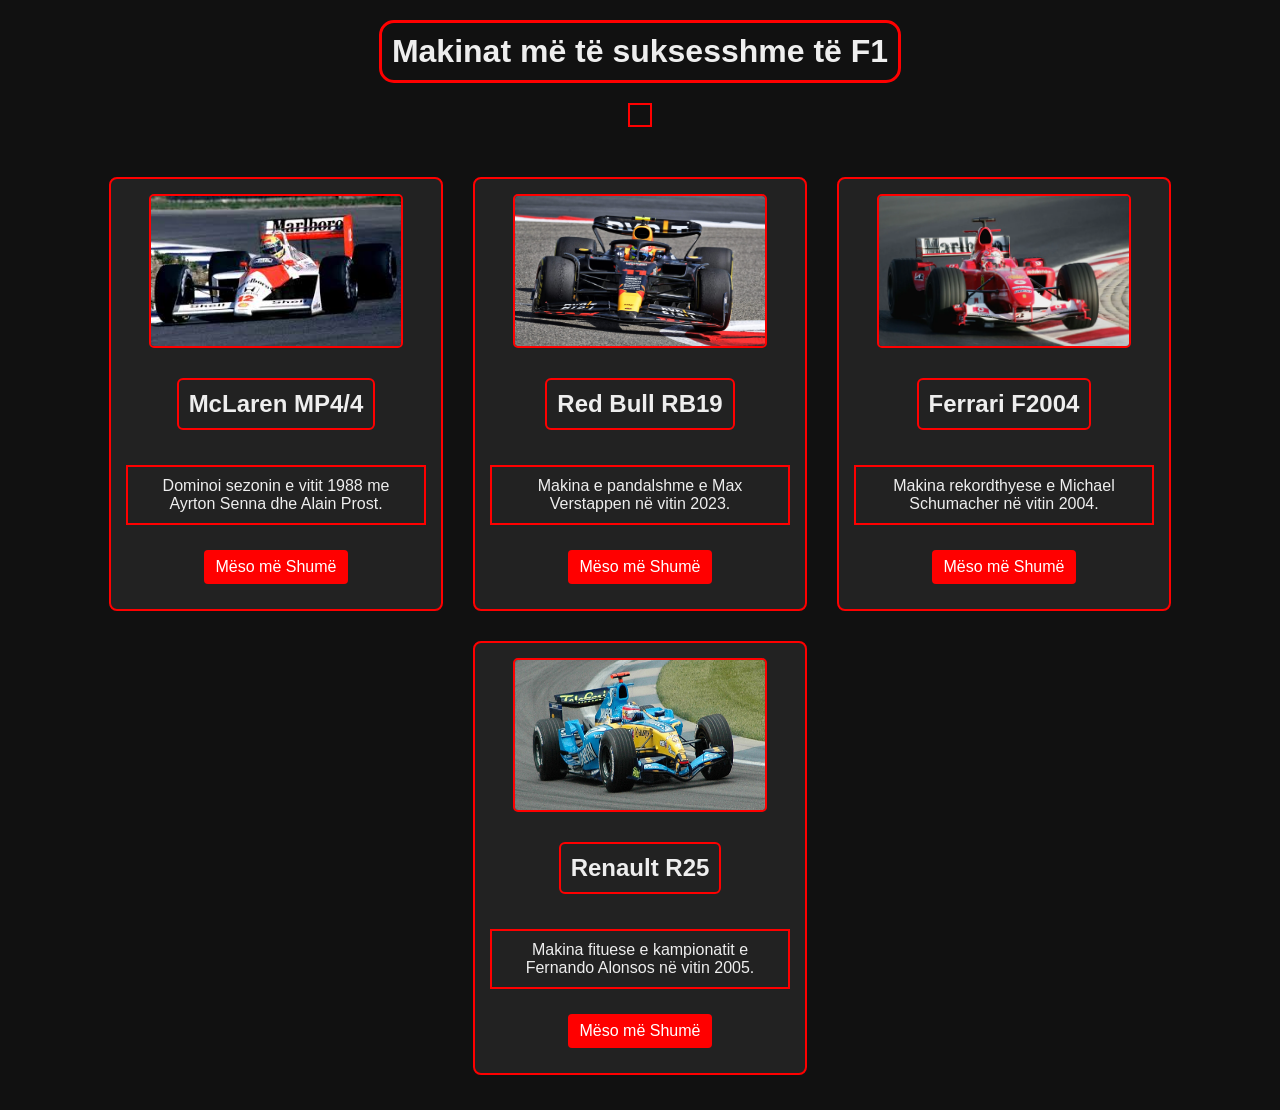
==== index.html @ b6a84978 "final" ====
<!DOCTYPE html>
<html lang="en">
<head>
  <meta charset="UTF-8">
  <title>Projekti Final - Makinat Legjendare F1</title>
  <link rel="stylesheet" href="styles.css">
</head>
<body>
  <h1 style="text-align:center;"> Makinat më të suksesshme të F1</h1>
  
  <p></p>
  <div class="container">
    <div class="car-box">
      <img src="mp44.jpg" alt="McLaren MP4/4">
      <h2>McLaren MP4/4</h2>
      <p>Dominoi sezonin e vitit 1988 me Ayrton Senna dhe Alain Prost.</p>
      <a href="mp44.html" class="btn">Mëso më Shumë</a>
    </div>
    
    <div class="car-box">
      <img src="rb19.jpg" alt="Red Bull RB19">
      <h2>Red Bull RB19</h2>
      <p>Makina e pandalshme e Max Verstappen në vitin 2023.</p>
      <a href="rb19.html" class="btn">Mëso më Shumë</a>
    </div>
    
    <div class="car-box"> 
      <img src="f2004.jpg" alt="Ferrari F2004">
      <h2>Ferrari F2004</h2>
      <p>Makina rekordthyese e Michael Schumacher në vitin 2004.</p>
      <a href="f2004.html" class="btn">Mëso më Shumë</a>
    </div>
    
    <div class="car-box">
      <img src="r25.jpg" alt="Renault R25">
      <h2>Renault R25</h2>
      <p>Makina fituese e kampionatit e Fernando Alonsos në vitin 2005.</p>
      <a href="r25.html" class="btn">Mëso më Shumë</a>
    </div>
  </div>
</body>
---- styles.css ----
div {
  transition: transform 0.2s ease;
}

div:hover {
  transform: scale(1.05);
}

a {
  transition: all 0.2s ease;
}

a:hover {
  transform: translateY(-2px);
  box-shadow: 0 5px 15px rgba(0,0,0,0.2);
}
body {
  font-family: 'Lucida Sans', 'Lucida Sans Regular', 'Lucida Grande', 
               'Lucida Sans Unicode', Geneva, Verdana, sans-serif;
  background-color: #111;
  color: #eee;
  margin: 0;
  padding: 0;
}

h1 {
  text-align: center;
  border: 3px solid rgb(255, 0, 0);
  padding: 10px;
  width: fit-content;
  margin: 20px auto;
  border-radius: 15px;
}
p {
  border: 2px solid red;
  padding: 10px;
  margin: 15px auto;
  width: fit-content;
}

.container {
  display: flex;
  align-items: center;
  flex-wrap: wrap;
  justify-content: center;
  padding: 20px;
}

.car-box {
  display: flex;
  flex-direction: column;
  align-items: center;
  justify-content: center;
  background-color: #222;
  border: 2px solid #f00;
  border-radius: 8px;
  width: 300px;
  height: 400px;
  margin: 15px;
  padding: 15px;
  text-align: center;
}

.car-box img {
align-items: center;
 width: 250px;
  height: 150px;
  border: 2px solid #f00;
  border-radius: 5px;
  margin-bottom: 10px;
  justify-content: center;
}

img {
  display: block;
  margin: 0 auto;
  border: 3px solid rgb(255, 0, 0);
  border-radius: 8px;
}
.car-box a {
  display: inline-block;
  margin-top: 10px;
  text-decoration: none;
  color: #fff;
  background-color: #f00;
  padding: 8px 12px;
  border-radius: 4px;
  border: none;
}

.car-box a:hover {
  background-color: #c00;
}
h2 {
  text-align: center;
  border: 2px solid red;
  padding: 10px;
  width: fit-content;
  margin: 20px auto;
  border-radius: 6px;
}
.stats {
  list-style-type: none;
  padding: 10px;
  margin: 20px auto;
  width: fit-content;
  border: 2px solid red;
  border-radius: 6px;
  background-color: #222;
  text-align: center;
}

.stats li {
  padding: 10px;
  border-bottom: 1px solid #444;
}

.stats li:last-child {
  border-bottom: none;
  font-weight: bold;
  color: #f00;
}

a {
  display: block;           
  width: fit-content;       
  margin: 10px auto;         
  padding: 8px 15px;
  text-decoration: none;
  border: 2px solid red;
  border-radius: 6px;
  color: rgb(255, 0, 0);
  text-align: center;
 transition: all 0.3s ease; 
}
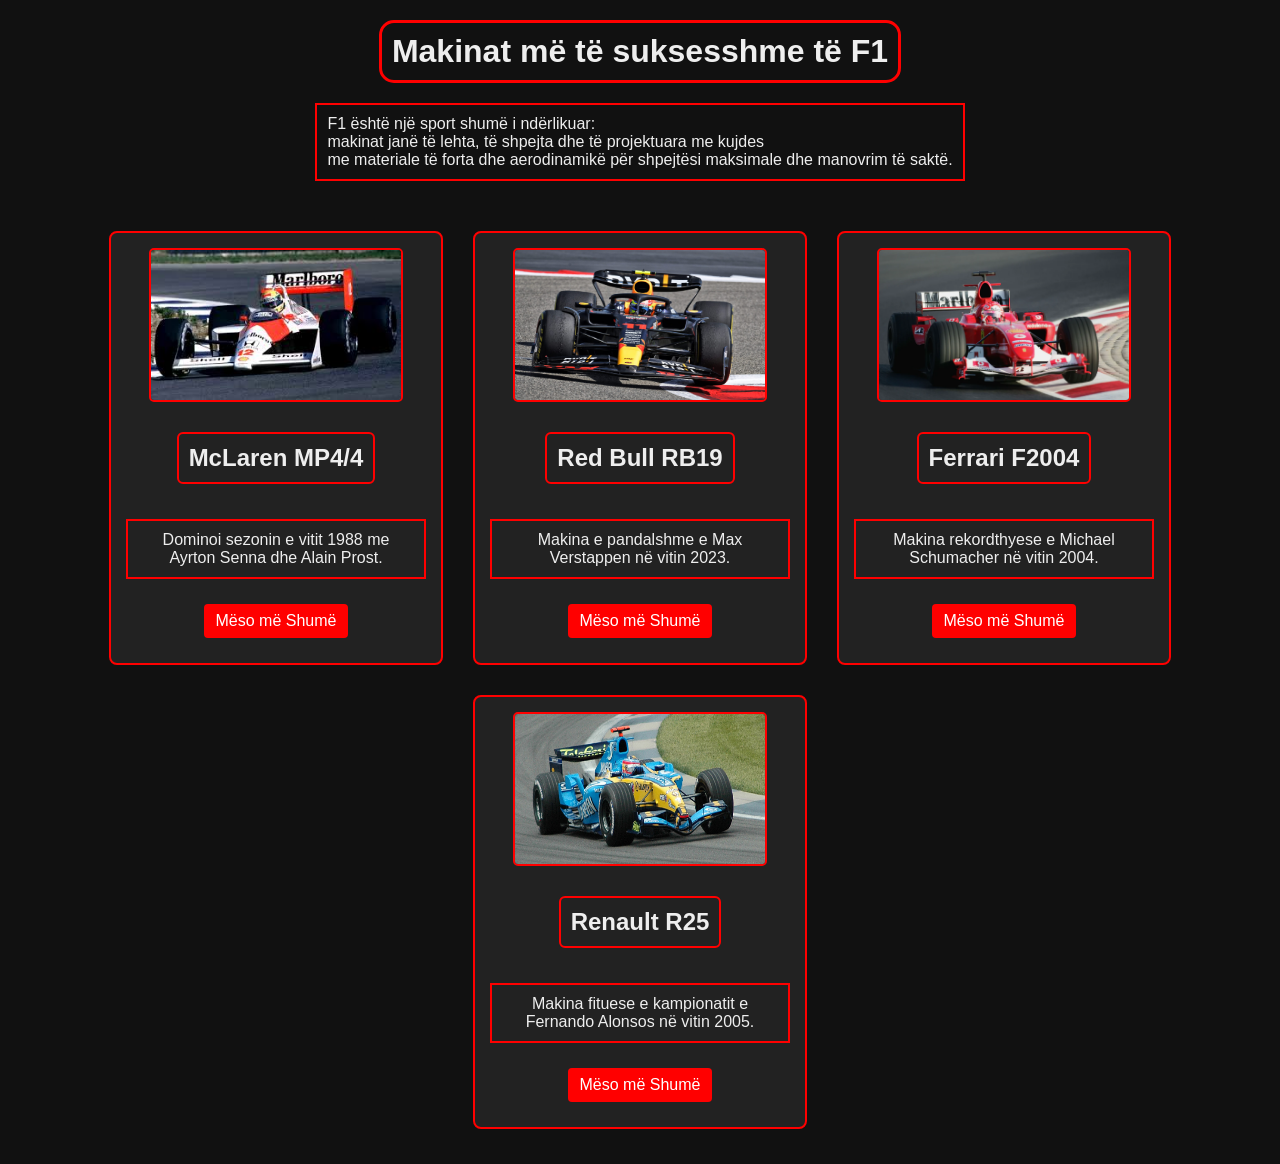
==== commit 1b3a8a2f: "final" ====
--- a/index.html
+++ b/index.html
@@ -8,7 +8,7 @@
 <body>
   <h1 style="text-align:center;"> Makinat më të suksesshme të F1</h1>
   
-  <p></p>
+  <p>F1 është një sport shumë i ndërlikuar:<br> makinat janë të lehta, të shpejta dhe të projektuara me kujdes<br> me materiale të forta dhe aerodinamikë për shpejtësi maksimale dhe manovrim të saktë.</p>
   <div class="container">
     <div class="car-box">
       <img src="mp44.jpg" alt="McLaren MP4/4">
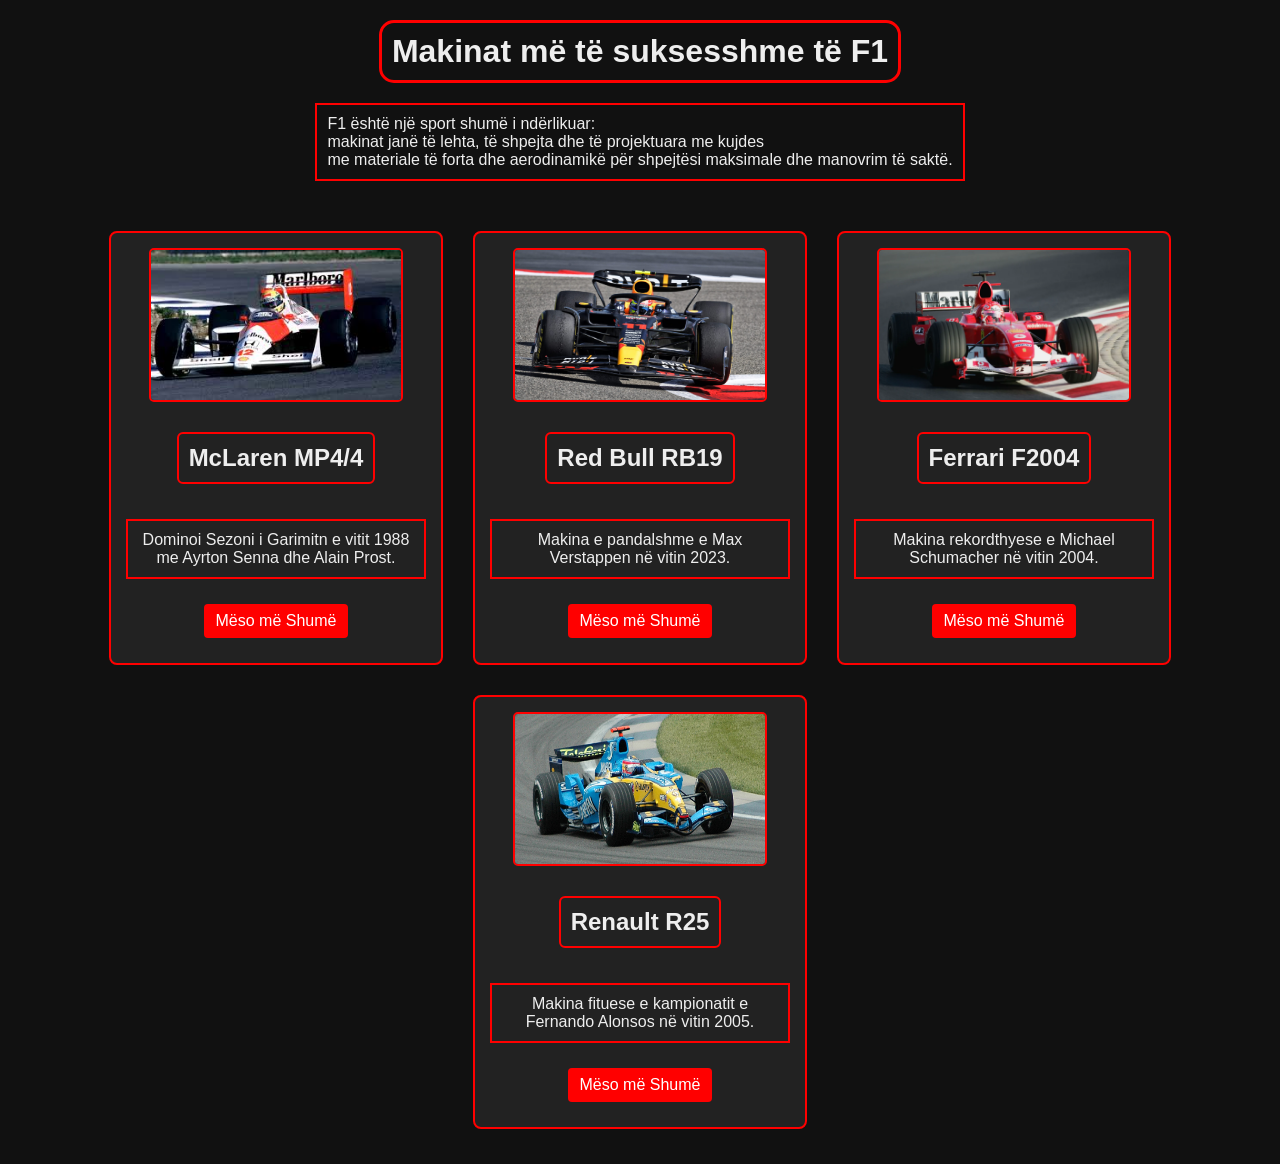
==== commit 4f35fa55: "{commit_message}" ====
--- a/index.html
+++ b/index.html
@@ -13,7 +13,7 @@
     <div class="car-box">
       <img src="mp44.jpg" alt="McLaren MP4/4">
       <h2>McLaren MP4/4</h2>
-      <p>Dominoi sezonin e vitit 1988 me Ayrton Senna dhe Alain Prost.</p>
+      <p>Dominoi Sezoni i Garimitn e vitit 1988 me Ayrton Senna dhe Alain Prost.</p>
       <a href="mp44.html" class="btn">Mëso më Shumë</a>
     </div>
     
